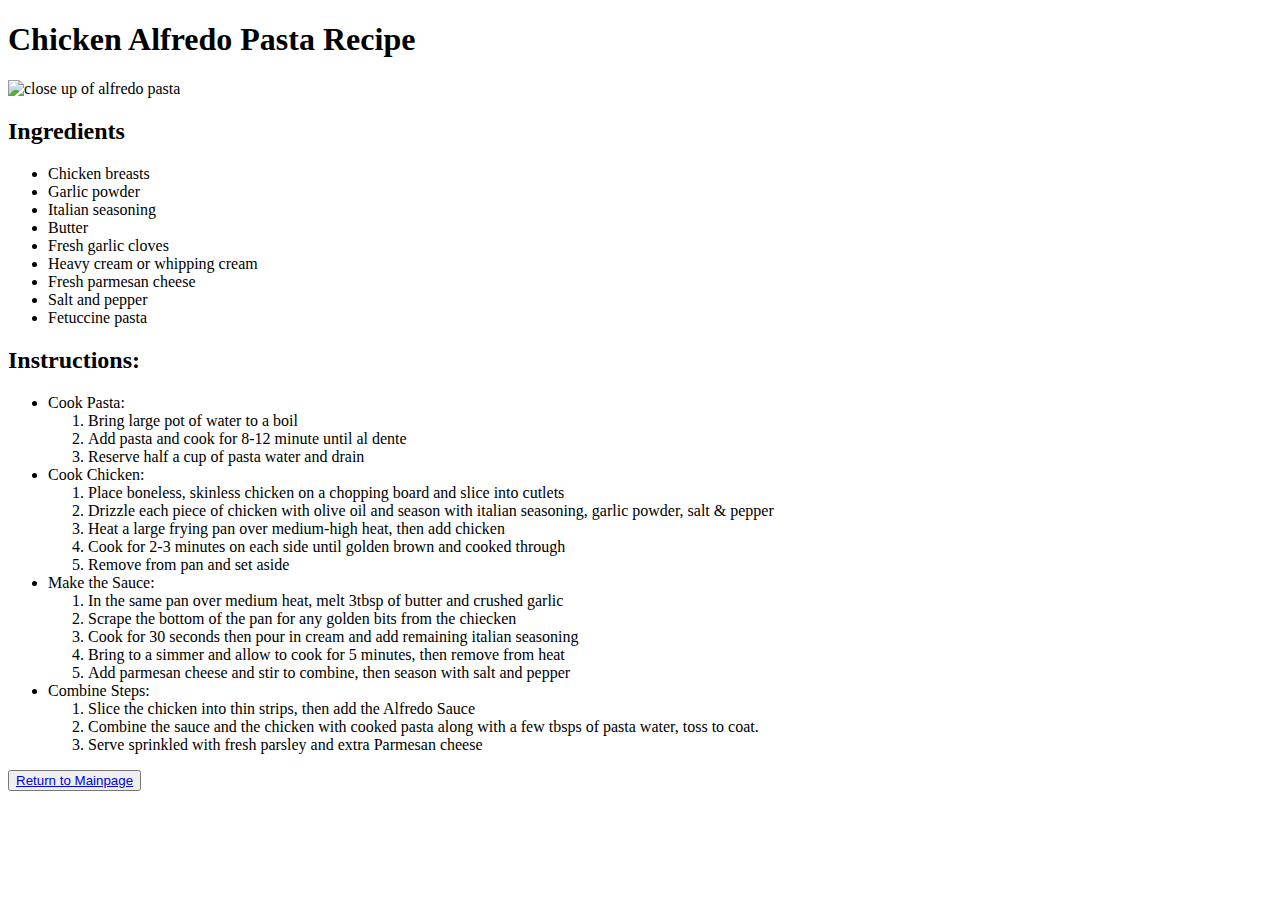
==== recipes/alfredo.html @ 30cce54e "Add basic html outline and img for alfredo recipe" ====
<!DOCTYPE html>
<html lang="en">
<head>
    <meta charset="UTF-8">
    <meta http-equiv="X-UA-Compatible" content="IE=edge">
    <meta name="viewport" content="width=device-width, initial-scale=1.0">
    <title>Fetuccine Recipe</title>
</head>
<body>
    <h1 class="recipe-title">Chicken Alfredo Pasta Recipe</h1>
    <img src="../images/alfredo.jpeg" alt="close up of alfredo pasta">
    <h2 class="2nd-title">Ingredients</h2>
    <ul>
        <li>Chicken breasts</li>
        <li>Garlic powder</li>
        <li>Italian seasoning</li>
        <li>Butter</li>
        <li>Fresh garlic cloves</li>
        <li>Heavy cream or whipping cream</li>
        <li>Fresh parmesan cheese</li>
        <li>Salt and pepper</li>
        <li>Fetuccine pasta</li>
    </ul>
    <h2 class="2nd-title">Instructions:</h2>
    <ul>
        <li class="steps-bold">Cook Pasta:
            <ol>
                <li>Bring large pot of water to a boil</li>
                <li>Add pasta and cook for 8-12 minute until al dente</li>
                <li>Reserve half a cup of pasta water and drain</li>
            </ol>
        </li>
        <li class="steps-bold">Cook Chicken:
            <ol>
                <li>Place boneless, skinless chicken on a chopping board and slice into cutlets</li>
                <li>Drizzle each piece of chicken with olive oil and season with italian seasoning, garlic powder, salt & pepper</li>
                <li>Heat a large frying pan over medium-high heat, then add chicken</li>
                <li>Cook for 2-3 minutes on each side until golden brown and cooked through</li>
                <li>Remove from pan and set aside</li>
            </ol>
        </li>
        <li class="steps-bold">Make the Sauce:
            <ol>
                <li>In the same pan over medium heat, melt 3tbsp of butter and crushed garlic</li>
                <li>Scrape the bottom of the pan for any golden bits from the chiecken</li>
                <li>Cook for 30 seconds then pour in cream and add remaining italian seasoning</li>
                <li>Bring to a simmer and allow to cook for 5 minutes, then remove from heat</li>
                <li>Add parmesan cheese and stir to combine, then season with salt and pepper</li>
            </ol>
        </li>
        <li class="steps-bold">Combine Steps:
            <ol>
                <li>Slice the chicken into thin strips, then add the Alfredo Sauce</li>
                <li>Combine the sauce and the chicken with cooked pasta along with a few tbsps of pasta water, toss to coat.</li>
                <li>Serve sprinkled with fresh parsley and extra Parmesan cheese</li>
            </ol>
        </li>
    </ul>
    <button class="return"><a href="../index.html">Return to Mainpage</a></button>
</body>
</html>
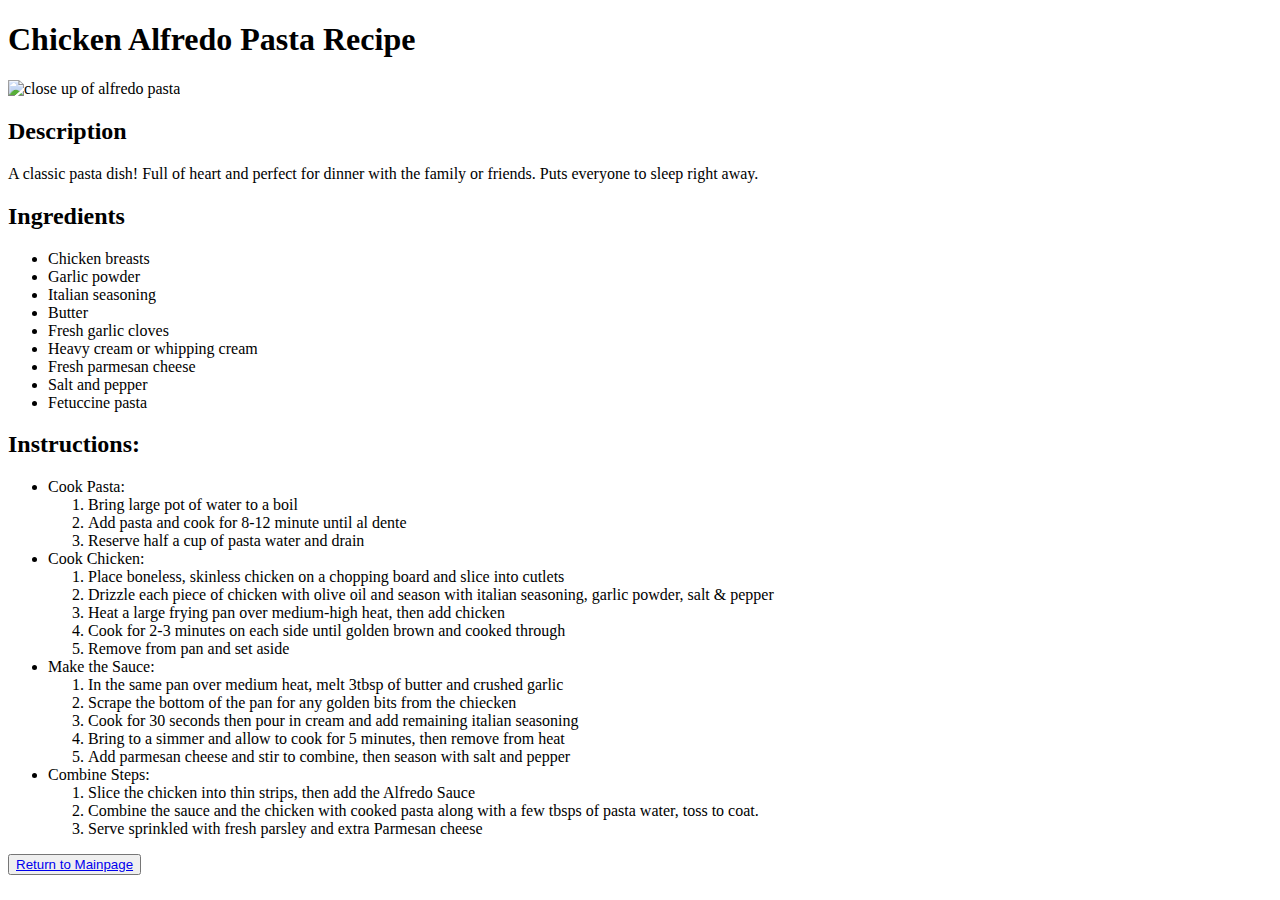
==== commit 3d07317d: "Add description" ====
--- a/recipes/alfredo.html
+++ b/recipes/alfredo.html
@@ -9,6 +9,8 @@
 <body>
     <h1 class="recipe-title">Chicken Alfredo Pasta Recipe</h1>
     <img src="../images/alfredo.jpeg" alt="close up of alfredo pasta">
+    <h2 class="2nd-title">Description</h2>
+    <p class="description">A classic pasta dish! Full of heart and perfect for dinner with the family or friends. Puts everyone to sleep right away.</p>
     <h2 class="2nd-title">Ingredients</h2>
     <ul>
         <li>Chicken breasts</li>
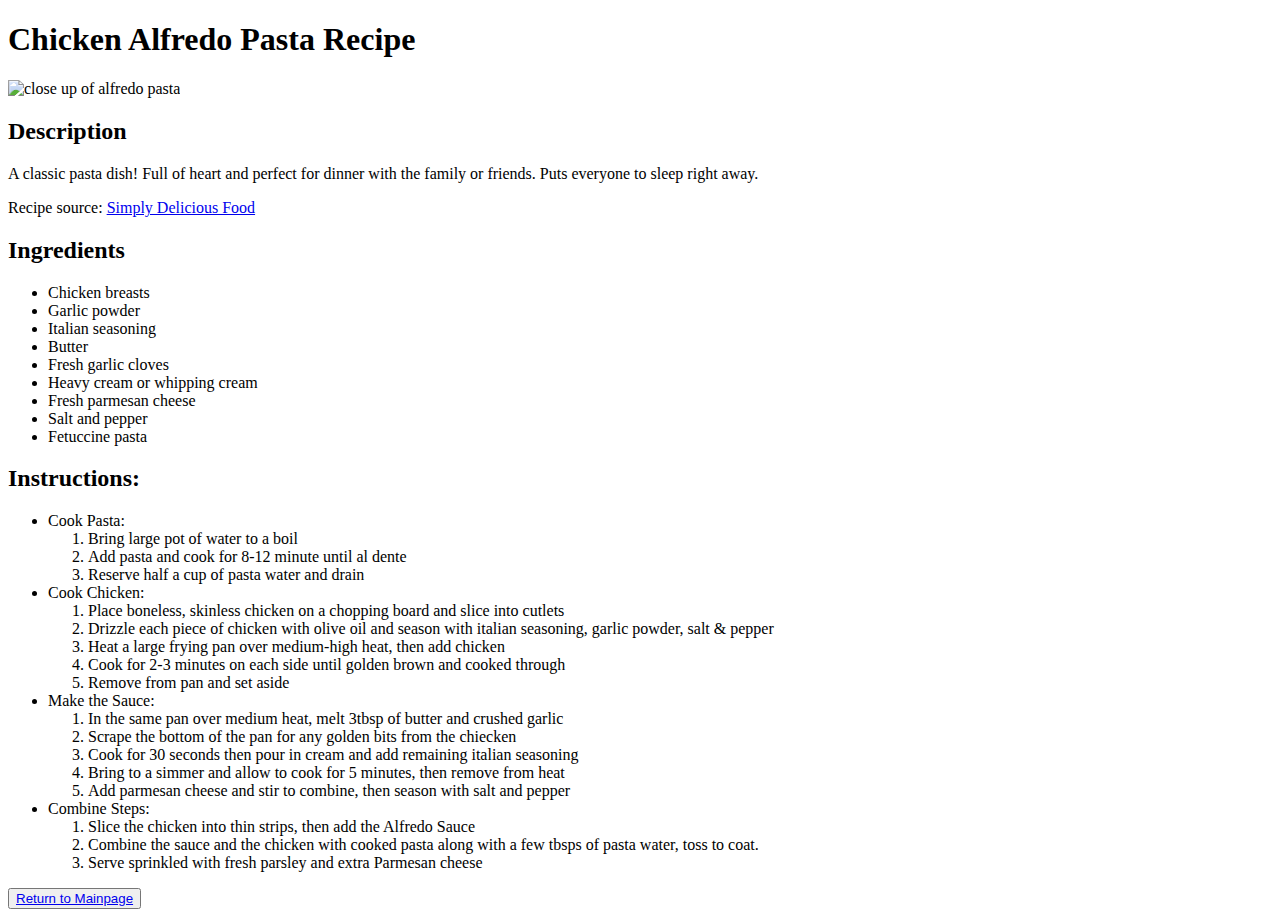
==== commit 622bec5f: "Add recipe src link" ====
--- a/recipes/alfredo.html
+++ b/recipes/alfredo.html
@@ -11,6 +11,7 @@
     <img src="../images/alfredo.jpeg" alt="close up of alfredo pasta">
     <h2 class="2nd-title">Description</h2>
     <p class="description">A classic pasta dish! Full of heart and perfect for dinner with the family or friends. Puts everyone to sleep right away.</p>
+    <p class="source-recipe">Recipe source: <a href="https://simply-delicious-food.com/easy-chicken-alfredo-pasta/">Simply Delicious Food</a></p>
     <h2 class="2nd-title">Ingredients</h2>
     <ul>
         <li>Chicken breasts</li>
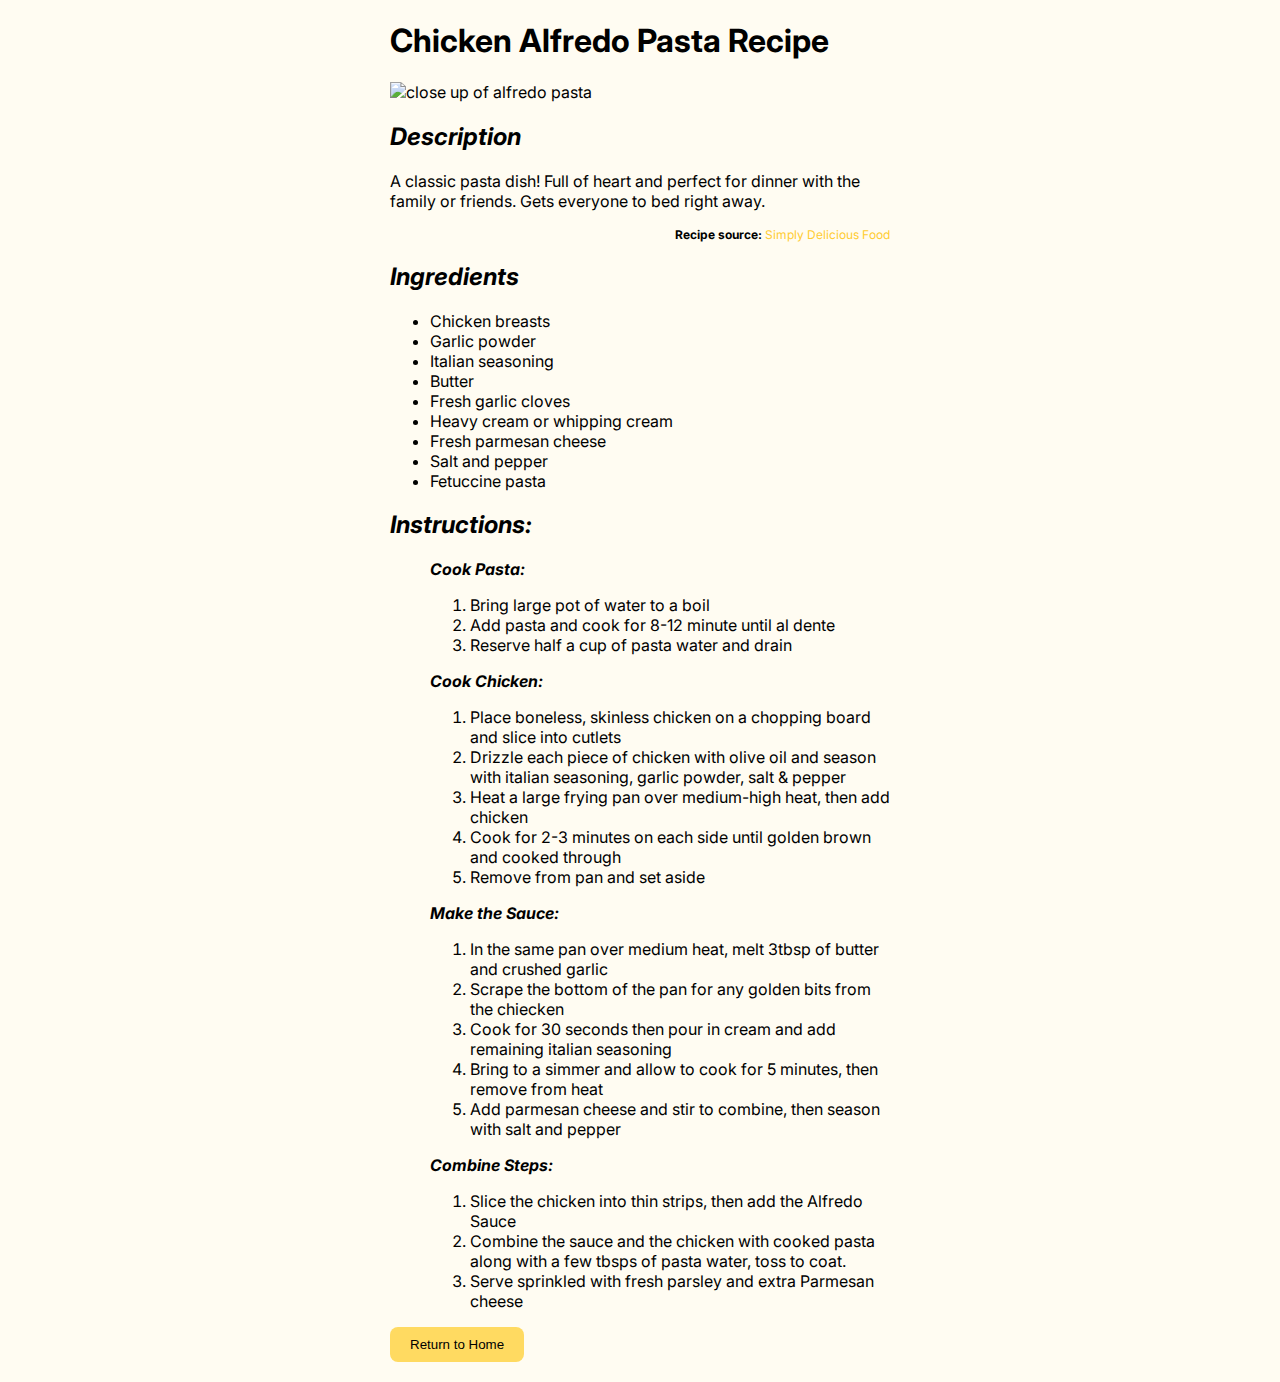
==== commit 2ffc74be: "Edit and add classes" ====
--- a/recipes/alfredo.html
+++ b/recipes/alfredo.html
@@ -4,15 +4,16 @@
     <meta charset="UTF-8">
     <meta http-equiv="X-UA-Compatible" content="IE=edge">
     <meta name="viewport" content="width=device-width, initial-scale=1.0">
+    <link rel="stylesheet" href="alfredo.css">
     <title>Fetuccine Recipe</title>
 </head>
-<body>
+<body class="alfredo">
     <h1 class="recipe-title">Chicken Alfredo Pasta Recipe</h1>
-    <img src="../images/alfredo.jpeg" alt="close up of alfredo pasta">
-    <h2 class="2nd-title">Description</h2>
-    <p class="description">A classic pasta dish! Full of heart and perfect for dinner with the family or friends. Puts everyone to sleep right away.</p>
-    <p class="source-recipe">Recipe source: <a href="https://simply-delicious-food.com/easy-chicken-alfredo-pasta/">Simply Delicious Food</a></p>
-    <h2 class="2nd-title">Ingredients</h2>
+    <img class="alfredo-img" src="../images/alfredo.jpeg" alt="close up of alfredo pasta">
+    <h2 class="sub-title">Description</h2>
+    <p class="description">A classic pasta dish! Full of heart and perfect for dinner with the family or friends. Gets everyone to bed right away.</p>
+    <p class="source-txt"><span class="source-recipe">Recipe source:</span><a class="recipe-src" href="https://simply-delicious-food.com/easy-chicken-alfredo-pasta/"> Simply Delicious Food</a></p>
+    <h2 class="sub-title">Ingredients</h2>
     <ul>
         <li>Chicken breasts</li>
         <li>Garlic powder</li>
@@ -24,16 +25,16 @@
         <li>Salt and pepper</li>
         <li>Fetuccine pasta</li>
     </ul>
-    <h2 class="2nd-title">Instructions:</h2>
-    <ul>
-        <li class="steps-bold">Cook Pasta:
+    <h2 class="sub-title">Instructions:</h2>
+    <ul class="instructions">
+        <li><p class="steps">Cook Pasta:</p>
             <ol>
                 <li>Bring large pot of water to a boil</li>
                 <li>Add pasta and cook for 8-12 minute until al dente</li>
                 <li>Reserve half a cup of pasta water and drain</li>
             </ol>
         </li>
-        <li class="steps-bold">Cook Chicken:
+        <li><p class="steps">Cook Chicken:</p>
             <ol>
                 <li>Place boneless, skinless chicken on a chopping board and slice into cutlets</li>
                 <li>Drizzle each piece of chicken with olive oil and season with italian seasoning, garlic powder, salt & pepper</li>
@@ -42,7 +43,7 @@
                 <li>Remove from pan and set aside</li>
             </ol>
         </li>
-        <li class="steps-bold">Make the Sauce:
+        <li><p class="steps">Make the Sauce:</p>
             <ol>
                 <li>In the same pan over medium heat, melt 3tbsp of butter and crushed garlic</li>
                 <li>Scrape the bottom of the pan for any golden bits from the chiecken</li>
@@ -51,7 +52,7 @@
                 <li>Add parmesan cheese and stir to combine, then season with salt and pepper</li>
             </ol>
         </li>
-        <li class="steps-bold">Combine Steps:
+        <li><p class="steps">Combine Steps:</p>
             <ol>
                 <li>Slice the chicken into thin strips, then add the Alfredo Sauce</li>
                 <li>Combine the sauce and the chicken with cooked pasta along with a few tbsps of pasta water, toss to coat.</li>
@@ -59,6 +60,6 @@
             </ol>
         </li>
     </ul>
-    <button class="return"><a href="../index.html">Return to Mainpage</a></button>
+    <button class="alfredo-return"><a class="alfredo-return-link" href="../index.html">Return to Home</a></button>
 </body>
 </html>--- a/recipes/alfredo.css
+++ b/recipes/alfredo.css
@@ -0,0 +1,71 @@
+@import url('https://fonts.googleapis.com/css2?family=Inter:wght@200;300;400;700&display=swap');
+
+
+body {
+    font-family: Inter, 'Open sans';
+    
+}
+
+.alfredo {
+    max-width: 500px;
+    margin: auto;
+    background-color: #fffcf2;
+    padding-bottom: 20px;
+}
+
+.alfredo-img {
+    height: auto;
+    width: 500px;
+}
+.source-txt {
+    font-size: 12px;
+    text-align: right;
+}
+
+.recipe-src{
+    text-decoration: none;
+    color: #ffcc33;
+}
+
+.recipe-src:visited {
+    color: #ffcc33;
+}
+
+.recipe-src:hover {
+    font-style: italic;
+}
+
+.source-recipe {
+    font-weight: 700;
+}
+
+
+
+.sub-title {
+    font-style: italic;
+}
+
+.instructions {
+    list-style-type: none;
+}
+
+.steps {
+    font-weight: 700;
+    font-style: italic;
+}
+
+.alfredo-return {
+    background-color: #ffda61;
+    padding: 10px 20px;
+    border: none;
+    border-radius: 8px;
+}
+
+.alfredo-return-link {
+    text-decoration: none;
+    color: black;
+}
+
+.alfredo-return-link:hover{
+    font-style: italic;
+}
